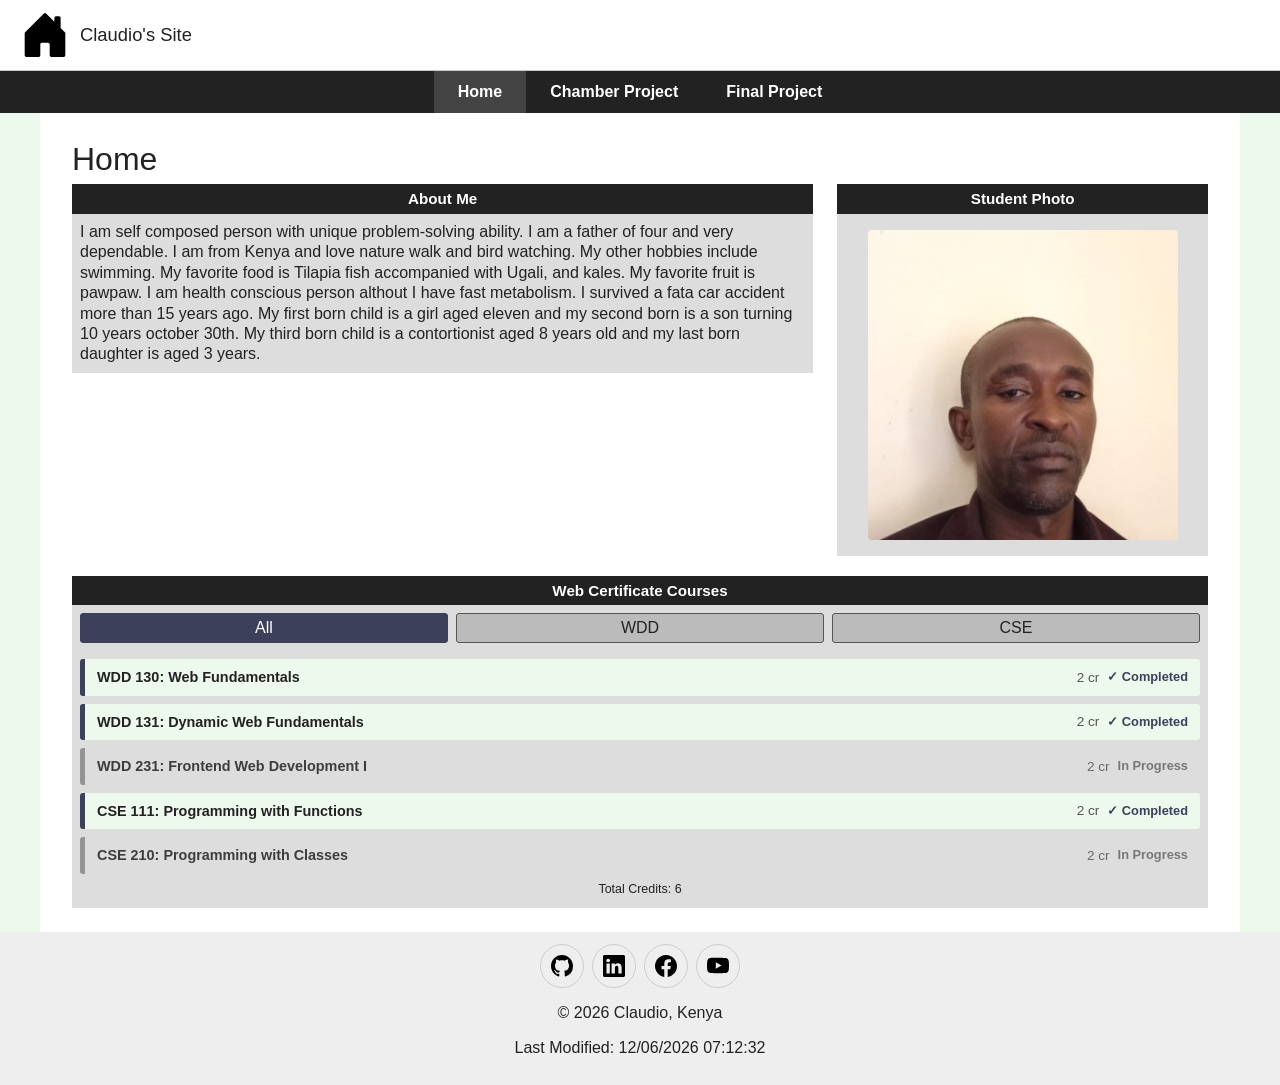
==== index.html @ 4e55e078 "week2assignment" ====
<!DOCTYPE html>
<html lang="en">
<head>
    <meta charset="UTF-8">
    <meta name="viewport" content="width=device-width, initial-scale=1.0">
    <title>Claudio's Site</title>

    <link rel="stylesheet" href="styles/normalize.css">
    <link rel="stylesheet" href="styles/base.css">
    <link rel="stylesheet" href="styles/larger.css">
    <link rel="icon" href="favicon.ico">

    <!-- Open Graph meta tags for Facebook -->
    <meta property="og:title" content="Claudio's Site">
    <meta property="og:description" content="Home page of Claudio, a web development student from Kenya sharing his about me page and web certificate coursework.">
    <meta property="og:image" content="https://lolkipayangi.github.io/images/profile_compressed.jpg">
    <meta property="og:url" content="https://lolkipayangi.github.io/index.html">
</head>

<body>
    <header>
        <div class="logo">
            <img src="images/home.svg" alt="Site logo" width="512" height="512">
            <span>Claudio's Site</span>
        </div>

        <button class="hamburger" id="menuToggle" aria-label="Open menu" aria-expanded="false"></button>
    </header>

    <!-- substitute for "desktop-links" -->
    <nav class="navigation">
        <ul>
            <li class="current"><a href="#" aria-current="page">Home</a></li>
            <li><a href="#">Chamber Project</a></li>
            <li><a href="#">Final Project</a></li>
        </ul>
    </nav>
    

    <main>
        <h1>Home</h1>

        <section class="content-grid">
            <div class="about-section">
                <h2>About Me</h2>
                <div class="about-content">
                    <p>
                        I am self composed person with unique problem-solving 
                        ability. I am a father of four and very dependable. 
                        I am from Kenya and love nature walk and bird watching. 
                        My other hobbies include swimming. My favorite food is 
                        Tilapia fish accompanied with Ugali, and kales. My favorite 
                        fruit is pawpaw. I am health conscious person althout I have
                        fast metabolism. I survived a fata car accident more than 
                        15 years ago. My first born child is a girl aged eleven and 
                        my second born is a son turning 10 years october 30th. My third
                        born child is a contortionist aged 8 years old and my last
                        born daughter is aged 3 years. 
                    </p>
                </div>
            </div>

            <div class="photo-section">
                <h2>Student Photo</h2>
                <div class="photo-container">
                    <img src="images/profile_compressed.jpg" alt="Student photo">
                </div>
            </div>
        </section>

        <section class="courses-section">
            <h2>Web Certificate Courses</h2>

            <div class="course-buttons">
                <button type="button" id="all-btn" class="active">All</button>
                <button type="button" id="wdd-btn">WDD</button>
                <button type="button" id="cse-btn">CSE</button>
            </div>


            <div id="course-list"></div>

            <p class="course-count">
                Total Credits: <span id="total-credits">0</span>
            </p>
        </section>
    </main>

    <footer>
        <div class="social">
            <a href="https://github.com/lolkipayangi" target="_blank">
                <img src="images/github.svg" alt="GitHub" width="16" height="16">
            </a>
            <a href="https://www.linkedin.com/in/lolkipayangi/" target="_blank">
                <img src="images/linkedin.svg" alt="LinkedIn" width="16" height="16">
            </a>
            <a href="https://www.facebook.com/lolkipayangi" target="_blank">
                <img src="images/facebook.svg" alt="Facebook" width="16" height="16">
            </a>
            <a href="https://www.youtube.com/lolkipayangi" target="_blank">
                <img src="images/youtube.svg" alt="YouTube" width="16" height="16">
            </a>
        </div>

        <p>&copy; <span id="currentyear"></span> Claudio, Kenya</p>
        <p id="lastModified"></p>
        
    </footer>

    <script src="scripts/navigation.js"></script>
    <script src="scripts/courselist.js"></script>
</body>
</html>
---- styles/base.css ----
* {
            box-sizing: border-box;
        }

        body {
            margin: 0;
            font-family: Arial, Helvetica, sans-serif;
            background: #eef9ee;
            color: #222;
        }

        header {
            background: #fff;
            border-bottom: 1px solid #ccc;
            display: flex;
            align-items: center;
        }

        .logo {
            min-height: 60px;
            display: flex;
            align-items: center;
            padding: 8px 12px;
            gap: 10px;
        }

        .logo img {
            width: 50px;
            height: 50px;
            object-fit: contain;
        }

        .logo span {
            flex: 1;
            font-size: 1.15rem;
        }
/********************* hamburger ******************/
        .hamburger {
            border: none;
            background: none;
            color: #3d405b;
            cursor: pointer;
            min-width: 44px;
            min-height: 44px;
            margin-left: auto;
            margin-right: 8px;
            flex-shrink: 0;
        }

        .hamburger::before {
            content: "\2630";
            font-size: 2rem;
        }

        .hamburger.show::before {
            content: "\00D7";
            font-size: 2rem;
        }

        .navigation {
            width: 100%;
            background: #222;
            display: none;
        }

        .navigation.show {
            display: block;
        }

        .navigation ul {
            list-style: none;
            padding: 0;
            margin: 0;
        }

        .navigation li {
            border-bottom: 1px solid #000;
        }

        .navigation a {
            display: block;
            padding: 11px 10px;
            color: #fff;
            text-decoration: none;
            font-weight: 700;
        }

        .navigation li.current a,
        .navigation a:hover {
            background: #444;
        }

        main {
            width: 100%;
            max-width: 1200px;
            margin: 0 auto;
            padding: 10px 12px 20px;
            background: #fff;
        }

        h1 {
            font-size: 1.5rem;
            font-weight: 400;
            margin: 4px 0 6px;
        }

        .content-grid {
            display: grid;
            grid-template-columns: 1fr;
            gap: 14px;
        }

        .about-section,
        .photo-section,
        .courses-section {
            background: #ddd;
        }

        section h2 {
            margin: 0;
            padding: 6px 8px;
            background: #222;
            color: #fff;
            text-align: center;
            font-size: 0.95rem;
        }

        .about-content {
            padding: 8px;
            line-height: 1.28;
            font-size: 0.92rem;
        }

        .about-content p {
            margin: 0;
        }

        .photo-container {
            min-height: 250px;
            display: flex;
            justify-content: center;
            align-items: center;
            padding: 16px;
        }

        .photo-container img {
            display: block;
            width: min(100%, 310px);
            max-height: 310px;
            object-fit: cover;
            border-radius: 4px;
        }

        .courses-section {
            margin-top: 14px;
            padding-bottom: 4px;
        }

        .course-buttons {
            display: grid;
            grid-template-columns: repeat(3, 1fr);
            gap: 8px;
            padding: 8px;
        }

        .course-buttons button {
            min-height: 30px;
            border: 1px solid #555;
            border-radius: 3px;
            background: #bbb;
            color: #222;
            cursor: pointer;
        }

        .course-buttons button:nth-child(n + 4) {
            grid-column: 1 / -1;
            border-radius: 0;
        }

        .course-buttons button.active {
            background: #3d405b;
            color: #fff;
            border-color: #3d405b;
        }

        #course-list {
            display: flex;
            flex-direction: column;
            gap: 8px;
            padding: 8px;
        }

        .course-card {
            display: flex;
            justify-content: space-between;
            align-items: center;
            gap: 8px;
            padding: 10px 12px;
            border-radius: 3px;
            border-left: 5px solid #bbb;
            background: #fff;
            font-size: 0.9rem;
        }

        .course-card.completed {
            background: #eef9ee;
            border-left-color: #3d405b;
        }

        .course-card.not-completed {
            background: #ddd;
            border-left-color: #888;
            opacity: 0.85;
        }

        .course-title {
            flex: 1;
            font-weight: 700;
        }

        .course-credits {
            color: #555;
            font-size: 0.85rem;
        }

        .course-status {
            font-size: 0.8rem;
            font-weight: 700;
            white-space: nowrap;
        }

        .course-card.completed .course-status {
            color: #3d405b;
        }

        .course-card.not-completed .course-status {
            color: #666;
        }

        .course-count {
            margin: 0;
            padding: 0 8px 8px;
            text-align: center;
            font-size: 0.78rem;
        }
/*****************************FOOTER********************/

        footer {
            background-color: #eee;
            padding: 1rem 10px;
            text-align: center;
           
        }

.social {
        display: flex;
        justify-content: center;
        column-gap: 8px;
    }

.social a {
    display: flex;
    justify-content: center;
    align-items: center;
    width: 44px;
    height: 44px;
    border: #ccc solid 1px;
    border-radius: 22px;
    
}
.social img {
    width: 22px;
    height: 22px;

}
.social a:hover {
    background-color: #ddd;
}
---- styles/larger.css ----
@media (min-width: 700px) {
            .hamburger {
                display: none;
            }

            .navigation {
                display: block;
            }

            .logo {
                padding: 10px 20px;
            }

            .navigation ul {
                display: flex;
                justify-content: center;
            }

            .navigation li {
                border-bottom: 0;
            }

            .navigation a {
                padding: 12px 24px;
            }

            main {
                padding: 20px;
            }

            h1 {
                font-size: 2rem;
            }

            .content-grid {
                grid-template-columns: 2fr 1fr;
                align-items: start;
            }

            .courses-section {
                margin-top: 20px;
            }

            .course-buttons {
                grid-template-columns: repeat(3, 1fr);
            }

            .course-buttons button:nth-child(n + 4) {
                grid-column: auto;
            }

            footer {
                padding: 12px 20px;
            }
        }

        @media (min-width: 1000px) {
            main {
                padding: 24px 32px;
            }

            .content-grid {
                grid-template-columns: 2fr 1fr;
                gap: 24px;
            }

            .about-content {
                font-size: 1rem;
            }
        }
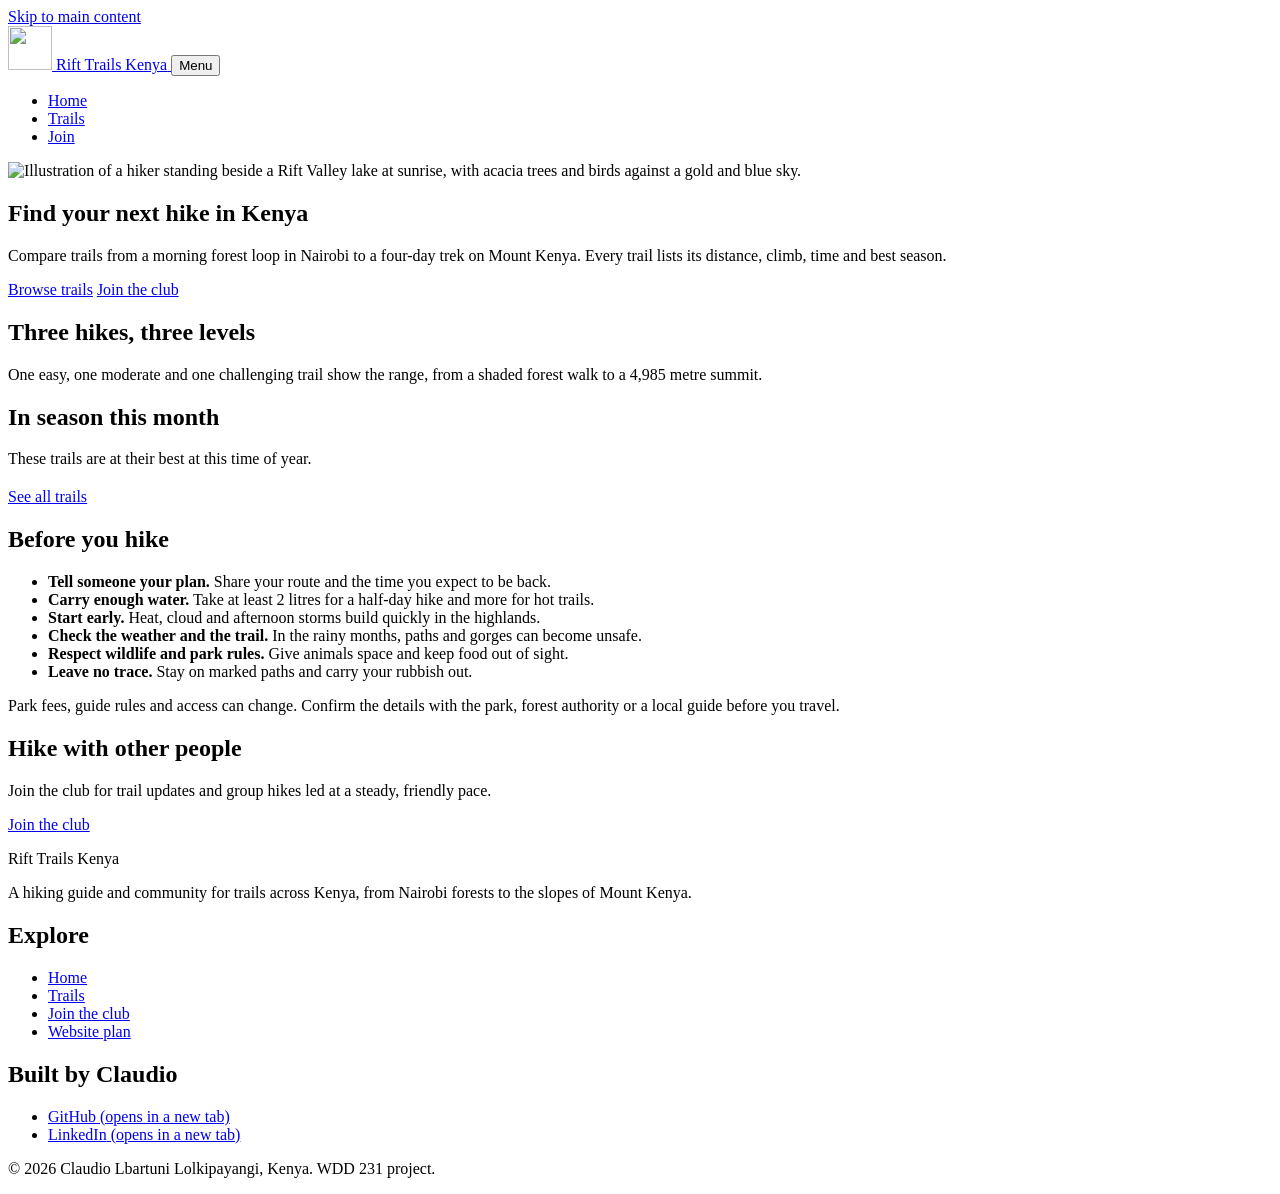
==== commit c8775999: "my final project" ====
--- a/index.html
+++ b/index.html
@@ -1,113 +1,131 @@
 <!DOCTYPE html>
 <html lang="en">
 <head>
-    <meta charset="UTF-8">
-    <meta name="viewport" content="width=device-width, initial-scale=1.0">
-    <title>Claudio's Site</title>
+  <meta charset="utf-8">
+  <meta name="viewport" content="width=device-width, initial-scale=1">
+  <title>Rift Trails Kenya | Hiking trails and club</title>
+  <meta name="description" content="Find hiking trails across Kenya, with the difficulty, distance, climb and best season for each, and join a community of hikers.">
+  <meta name="author" content="Claudio Lbartuni Lolkipayangi">
+  <meta name="theme-color" content="#0f3b4c">
+  <link rel="icon" href="favicon.svg" type="image/svg+xml">
+  <link rel="preconnect" href="https://fonts.googleapis.com">
+  <link rel="preconnect" href="https://fonts.gstatic.com" crossorigin>
+  <link href="https://fonts.googleapis.com/css2?family=Bitter:wght@600;700&family=Source+Sans+3:wght@400;600&display=swap" rel="stylesheet">
+  <link rel="stylesheet" href="styles/main.css">
+  <script>document.documentElement.classList.add('js');</script>
+</head>
+<body>
+  <a class="skip-link" href="#main">Skip to main content</a>
+  <header class="site-header">
+    <div class="header-inner">
+      <a class="brand" href="index.html">
+        <img src="images/logo.svg" alt="" width="44" height="44">
+        <span>Rift Trails Kenya</span>
+      </a>
+      <button class="menu-toggle" id="menuToggle" type="button" aria-expanded="false" aria-controls="site-nav">
+        <span class="visually-hidden">Menu</span>
+        <span class="menu-icon" aria-hidden="true"></span>
+      </button>
+      <nav class="site-nav" id="site-nav" aria-label="Main">
+      <ul>
+        <li><a href="index.html" aria-current="page">Home</a></li>
+        <li><a href="trails.html">Trails</a></li>
+        <li><a href="join.html">Join</a></li>
+      </ul>
+      </nav>
+    </div>
+  </header>
 
-    <link rel="stylesheet" href="styles/normalize.css">
-    <link rel="stylesheet" href="styles/base.css">
-    <link rel="stylesheet" href="styles/larger.css">
-    <link rel="icon" href="favicon.ico">
+  <main id="main">
+    <section class="hero" aria-labelledby="hero-title">
+      <div class="hero-media">
+        <img src="images/hero.svg" alt="Illustration of a hiker standing beside a Rift Valley lake at sunrise, with acacia trees and birds against a gold and blue sky." width="1600" height="720" fetchpriority="high">
+      </div>
+      <div class="hero-panel">
+        <h1 id="hero-title">Find your next hike in Kenya</h1>
+        <p>Compare trails from a morning forest loop in Nairobi to a four-day trek on Mount Kenya. Every trail lists its distance, climb, time and best season.</p>
+        <div class="hero-actions">
+          <a class="btn btn--primary" href="trails.html">Browse trails</a>
+          <a class="btn btn--light" href="join.html">Join the club</a>
+        </div>
+      </div>
+    </section>
 
-    <!-- Open Graph meta tags for Facebook -->
-    <meta property="og:title" content="Claudio's Site">
-    <meta property="og:description" content="Home page of Claudio, a web development student from Kenya sharing his about me page and web certificate coursework.">
-    <meta property="og:image" content="https://lolkipayangi.github.io/images/profile_compressed.jpg">
-    <meta property="og:url" content="https://lolkipayangi.github.io/index.html">
-</head>
+    <div class="wrap">
+      <p id="visit-message" class="visit-message" role="status" hidden></p>
 
-<body>
-    <header>
-        <div class="logo">
-            <img src="images/home.svg" alt="Site logo" width="512" height="512">
-            <span>Claudio's Site</span>
+      <section class="section" aria-labelledby="featured-title">
+        <h2 id="featured-title">Three hikes, three levels</h2>
+        <p class="lede">One easy, one moderate and one challenging trail show the range, from a shaded forest walk to a 4,985 metre summit.</p>
+        <ul id="featured-trails" class="card-grid card-grid--three">
+          <noscript><li><p class="notice">The trail highlights need JavaScript. You can still <a href="trails.html">browse all trails</a>.</p></li></noscript>
+        </ul>
+      </section>
+
+      <section class="section" aria-labelledby="season-title">
+        <h2 id="season-title">In season this month</h2>
+        <p id="season-intro" class="lede">These trails are at their best at this time of year.</p>
+        <ul id="season-trails" class="trail-list"></ul>
+        <p style="margin-top:1.25rem"><a class="btn" href="trails.html">See all trails</a></p>
+      </section>
+
+      <section id="saved-section" class="section" aria-labelledby="saved-title" hidden>
+        <h2 id="saved-title">Your saved trails</h2>
+        <p>These trails are stored in this browser, so you can find them again next time.</p>
+        <ul id="saved-trails" class="trail-list"></ul>
+      </section>
+
+      <section class="section" aria-labelledby="safety-title">
+        <h2 id="safety-title">Before you hike</h2>
+        <ul class="checklist">
+          <li><strong>Tell someone your plan.</strong> Share your route and the time you expect to be back.</li>
+          <li><strong>Carry enough water.</strong> Take at least 2 litres for a half-day hike and more for hot trails.</li>
+          <li><strong>Start early.</strong> Heat, cloud and afternoon storms build quickly in the highlands.</li>
+          <li><strong>Check the weather and the trail.</strong> In the rainy months, paths and gorges can become unsafe.</li>
+          <li><strong>Respect wildlife and park rules.</strong> Give animals space and keep food out of sight.</li>
+          <li><strong>Leave no trace.</strong> Stay on marked paths and carry your rubbish out.</li>
+        </ul>
+        <p>Park fees, guide rules and access can change. Confirm the details with the park, forest authority or a local guide before you travel.</p>
+      </section>
+    </div>
+
+    <section class="cta-band" aria-labelledby="cta-title">
+      <div class="wrap">
+        <div>
+          <h2 id="cta-title">Hike with other people</h2>
+          <p>Join the club for trail updates and group hikes led at a steady, friendly pace.</p>
         </div>
+        <a class="btn btn--primary" href="join.html">Join the club</a>
+      </div>
+    </section>
+  </main>
 
-        <button class="hamburger" id="menuToggle" aria-label="Open menu" aria-expanded="false"></button>
-    </header>
+  <footer class="site-footer">
+    <div class="footer-inner">
+      <div>
+        <p class="footer-name">Rift Trails Kenya</p>
+        <p>A hiking guide and community for trails across Kenya, from Nairobi forests to the slopes of Mount Kenya.</p>
+      </div>
+      <nav aria-label="Footer">
+        <h2>Explore</h2>
+        <ul>
+          <li><a href="index.html">Home</a></li>
+          <li><a href="trails.html">Trails</a></li>
+          <li><a href="join.html">Join the club</a></li>
+          <li><a href="siteplan.html">Website plan</a></li>
+        </ul>
+      </nav>
+      <div>
+        <h2>Built by Claudio</h2>
+        <ul>
+          <li><a href="https://github.com/lolkipayangi" target="_blank" rel="noopener noreferrer">GitHub<span class="visually-hidden"> (opens in a new tab)</span></a></li>
+          <li><a href="https://www.linkedin.com/in/lolkipayangi/" target="_blank" rel="noopener noreferrer">LinkedIn<span class="visually-hidden"> (opens in a new tab)</span></a></li>
+        </ul>
+      </div>
+      <p class="legal">&copy; <span id="currentyear">2026</span> Claudio Lbartuni Lolkipayangi, Kenya. WDD 231 project. <span id="lastModified"></span></p>
+    </div>
+  </footer>
 
-    <!-- substitute for "desktop-links" -->
-    <nav class="navigation">
-        <ul>
-            <li class="current"><a href="#" aria-current="page">Home</a></li>
-            <li><a href="#">Chamber Project</a></li>
-            <li><a href="#">Final Project</a></li>
-        </ul>
-    </nav>
-    
-
-    <main>
-        <h1>Home</h1>
-
-        <section class="content-grid">
-            <div class="about-section">
-                <h2>About Me</h2>
-                <div class="about-content">
-                    <p>
-                        I am self composed person with unique problem-solving 
-                        ability. I am a father of four and very dependable. 
-                        I am from Kenya and love nature walk and bird watching. 
-                        My other hobbies include swimming. My favorite food is 
-                        Tilapia fish accompanied with Ugali, and kales. My favorite 
-                        fruit is pawpaw. I am health conscious person althout I have
-                        fast metabolism. I survived a fata car accident more than 
-                        15 years ago. My first born child is a girl aged eleven and 
-                        my second born is a son turning 10 years october 30th. My third
-                        born child is a contortionist aged 8 years old and my last
-                        born daughter is aged 3 years. 
-                    </p>
-                </div>
-            </div>
-
-            <div class="photo-section">
-                <h2>Student Photo</h2>
-                <div class="photo-container">
-                    <img src="images/profile_compressed.jpg" alt="Student photo">
-                </div>
-            </div>
-        </section>
-
-        <section class="courses-section">
-            <h2>Web Certificate Courses</h2>
-
-            <div class="course-buttons">
-                <button type="button" id="all-btn" class="active">All</button>
-                <button type="button" id="wdd-btn">WDD</button>
-                <button type="button" id="cse-btn">CSE</button>
-            </div>
-
-
-            <div id="course-list"></div>
-
-            <p class="course-count">
-                Total Credits: <span id="total-credits">0</span>
-            </p>
-        </section>
-    </main>
-
-    <footer>
-        <div class="social">
-            <a href="https://github.com/lolkipayangi" target="_blank">
-                <img src="images/github.svg" alt="GitHub" width="16" height="16">
-            </a>
-            <a href="https://www.linkedin.com/in/lolkipayangi/" target="_blank">
-                <img src="images/linkedin.svg" alt="LinkedIn" width="16" height="16">
-            </a>
-            <a href="https://www.facebook.com/lolkipayangi" target="_blank">
-                <img src="images/facebook.svg" alt="Facebook" width="16" height="16">
-            </a>
-            <a href="https://www.youtube.com/lolkipayangi" target="_blank">
-                <img src="images/youtube.svg" alt="YouTube" width="16" height="16">
-            </a>
-        </div>
-
-        <p>&copy; <span id="currentyear"></span> Claudio, Kenya</p>
-        <p id="lastModified"></p>
-        
-    </footer>
-
-    <script src="scripts/navigation.js"></script>
-    <script src="scripts/courselist.js"></script>
+  <script type="module" src="scripts/home.js"></script>
 </body>
 </html>
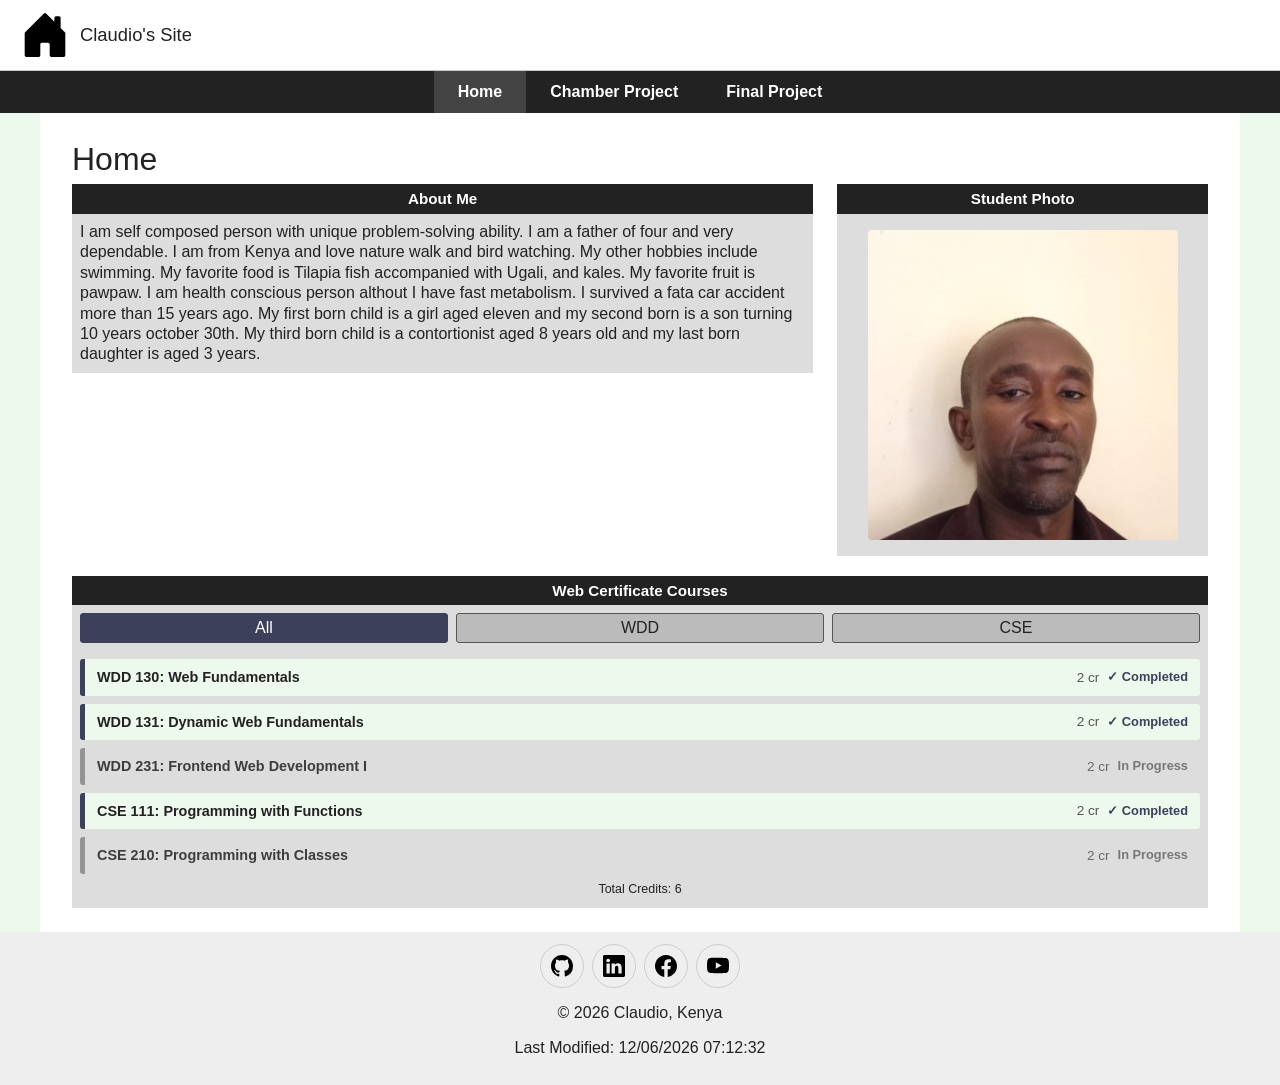
==== commit 1f3d8f37: "recovered original html" ====
--- a/index.html
+++ b/index.html
@@ -1,131 +1,113 @@
 <!DOCTYPE html>
 <html lang="en">
 <head>
-  <meta charset="utf-8">
-  <meta name="viewport" content="width=device-width, initial-scale=1">
-  <title>Rift Trails Kenya | Hiking trails and club</title>
-  <meta name="description" content="Find hiking trails across Kenya, with the difficulty, distance, climb and best season for each, and join a community of hikers.">
-  <meta name="author" content="Claudio Lbartuni Lolkipayangi">
-  <meta name="theme-color" content="#0f3b4c">
-  <link rel="icon" href="favicon.svg" type="image/svg+xml">
-  <link rel="preconnect" href="https://fonts.googleapis.com">
-  <link rel="preconnect" href="https://fonts.gstatic.com" crossorigin>
-  <link href="https://fonts.googleapis.com/css2?family=Bitter:wght@600;700&family=Source+Sans+3:wght@400;600&display=swap" rel="stylesheet">
-  <link rel="stylesheet" href="styles/main.css">
-  <script>document.documentElement.classList.add('js');</script>
+    <meta charset="UTF-8">
+    <meta name="viewport" content="width=device-width, initial-scale=1.0">
+    <title>Claudio's Site</title>
+
+    <link rel="stylesheet" href="styles/normalize.css">
+    <link rel="stylesheet" href="styles/base.css">
+    <link rel="stylesheet" href="styles/larger.css">
+    <link rel="icon" href="favicon.ico">
+
+    <!-- Open Graph meta tags for Facebook -->
+    <meta property="og:title" content="Claudio's Site">
+    <meta property="og:description" content="Home page of Claudio, a web development student from Kenya sharing his about me page and web certificate coursework.">
+    <meta property="og:image" content="https://lolkipayangi.github.io/images/profile_compressed.jpg">
+    <meta property="og:url" content="https://lolkipayangi.github.io/index.html">
 </head>
+
 <body>
-  <a class="skip-link" href="#main">Skip to main content</a>
-  <header class="site-header">
-    <div class="header-inner">
-      <a class="brand" href="index.html">
-        <img src="images/logo.svg" alt="" width="44" height="44">
-        <span>Rift Trails Kenya</span>
-      </a>
-      <button class="menu-toggle" id="menuToggle" type="button" aria-expanded="false" aria-controls="site-nav">
-        <span class="visually-hidden">Menu</span>
-        <span class="menu-icon" aria-hidden="true"></span>
-      </button>
-      <nav class="site-nav" id="site-nav" aria-label="Main">
-      <ul>
-        <li><a href="index.html" aria-current="page">Home</a></li>
-        <li><a href="trails.html">Trails</a></li>
-        <li><a href="join.html">Join</a></li>
-      </ul>
-      </nav>
-    </div>
-  </header>
+    <header>
+        <div class="logo">
+            <img src="images/home.svg" alt="Site logo" width="512" height="512">
+            <span>Claudio's Site</span>
+        </div>
 
-  <main id="main">
-    <section class="hero" aria-labelledby="hero-title">
-      <div class="hero-media">
-        <img src="images/hero.svg" alt="Illustration of a hiker standing beside a Rift Valley lake at sunrise, with acacia trees and birds against a gold and blue sky." width="1600" height="720" fetchpriority="high">
-      </div>
-      <div class="hero-panel">
-        <h1 id="hero-title">Find your next hike in Kenya</h1>
-        <p>Compare trails from a morning forest loop in Nairobi to a four-day trek on Mount Kenya. Every trail lists its distance, climb, time and best season.</p>
-        <div class="hero-actions">
-          <a class="btn btn--primary" href="trails.html">Browse trails</a>
-          <a class="btn btn--light" href="join.html">Join the club</a>
+        <button class="hamburger" id="menuToggle" aria-label="Open menu" aria-expanded="false"></button>
+    </header>
+
+    <!-- substitute for "desktop-links" -->
+    <nav class="navigation">
+        <ul>
+            <li class="current"><a href="#" aria-current="page">Home</a></li>
+            <li><a href="#">Chamber Project</a></li>
+            <li><a href="final/index.html">Final Project</a></li>
+        </ul>
+    </nav>
+    
+
+    <main>
+        <h1>Home</h1>
+
+        <section class="content-grid">
+            <div class="about-section">
+                <h2>About Me</h2>
+                <div class="about-content">
+                    <p>
+                        I am self composed person with unique problem-solving 
+                        ability. I am a father of four and very dependable. 
+                        I am from Kenya and love nature walk and bird watching. 
+                        My other hobbies include swimming. My favorite food is 
+                        Tilapia fish accompanied with Ugali, and kales. My favorite 
+                        fruit is pawpaw. I am health conscious person althout I have
+                        fast metabolism. I survived a fata car accident more than 
+                        15 years ago. My first born child is a girl aged eleven and 
+                        my second born is a son turning 10 years october 30th. My third
+                        born child is a contortionist aged 8 years old and my last
+                        born daughter is aged 3 years. 
+                    </p>
+                </div>
+            </div>
+
+            <div class="photo-section">
+                <h2>Student Photo</h2>
+                <div class="photo-container">
+                    <img src="images/profile_compressed.jpg" alt="Student photo">
+                </div>
+            </div>
+        </section>
+
+        <section class="courses-section">
+            <h2>Web Certificate Courses</h2>
+
+            <div class="course-buttons">
+                <button type="button" id="all-btn" class="active">All</button>
+                <button type="button" id="wdd-btn">WDD</button>
+                <button type="button" id="cse-btn">CSE</button>
+            </div>
+
+
+            <div id="course-list"></div>
+
+            <p class="course-count">
+                Total Credits: <span id="total-credits">0</span>
+            </p>
+        </section>
+    </main>
+
+    <footer>
+        <div class="social">
+            <a href="https://github.com/lolkipayangi" target="_blank">
+                <img src="images/github.svg" alt="GitHub" width="16" height="16">
+            </a>
+            <a href="https://www.linkedin.com/in/lolkipayangi/" target="_blank">
+                <img src="images/linkedin.svg" alt="LinkedIn" width="16" height="16">
+            </a>
+            <a href="https://www.facebook.com/lolkipayangi" target="_blank">
+                <img src="images/facebook.svg" alt="Facebook" width="16" height="16">
+            </a>
+            <a href="https://www.youtube.com/lolkipayangi" target="_blank">
+                <img src="images/youtube.svg" alt="YouTube" width="16" height="16">
+            </a>
         </div>
-      </div>
-    </section>
 
-    <div class="wrap">
-      <p id="visit-message" class="visit-message" role="status" hidden></p>
+        <p>&copy; <span id="currentyear"></span> Claudio, Kenya</p>
+        <p id="lastModified"></p>
+        
+    </footer>
 
-      <section class="section" aria-labelledby="featured-title">
-        <h2 id="featured-title">Three hikes, three levels</h2>
-        <p class="lede">One easy, one moderate and one challenging trail show the range, from a shaded forest walk to a 4,985 metre summit.</p>
-        <ul id="featured-trails" class="card-grid card-grid--three">
-          <noscript><li><p class="notice">The trail highlights need JavaScript. You can still <a href="trails.html">browse all trails</a>.</p></li></noscript>
-        </ul>
-      </section>
-
-      <section class="section" aria-labelledby="season-title">
-        <h2 id="season-title">In season this month</h2>
-        <p id="season-intro" class="lede">These trails are at their best at this time of year.</p>
-        <ul id="season-trails" class="trail-list"></ul>
-        <p style="margin-top:1.25rem"><a class="btn" href="trails.html">See all trails</a></p>
-      </section>
-
-      <section id="saved-section" class="section" aria-labelledby="saved-title" hidden>
-        <h2 id="saved-title">Your saved trails</h2>
-        <p>These trails are stored in this browser, so you can find them again next time.</p>
-        <ul id="saved-trails" class="trail-list"></ul>
-      </section>
-
-      <section class="section" aria-labelledby="safety-title">
-        <h2 id="safety-title">Before you hike</h2>
-        <ul class="checklist">
-          <li><strong>Tell someone your plan.</strong> Share your route and the time you expect to be back.</li>
-          <li><strong>Carry enough water.</strong> Take at least 2 litres for a half-day hike and more for hot trails.</li>
-          <li><strong>Start early.</strong> Heat, cloud and afternoon storms build quickly in the highlands.</li>
-          <li><strong>Check the weather and the trail.</strong> In the rainy months, paths and gorges can become unsafe.</li>
-          <li><strong>Respect wildlife and park rules.</strong> Give animals space and keep food out of sight.</li>
-          <li><strong>Leave no trace.</strong> Stay on marked paths and carry your rubbish out.</li>
-        </ul>
-        <p>Park fees, guide rules and access can change. Confirm the details with the park, forest authority or a local guide before you travel.</p>
-      </section>
-    </div>
-
-    <section class="cta-band" aria-labelledby="cta-title">
-      <div class="wrap">
-        <div>
-          <h2 id="cta-title">Hike with other people</h2>
-          <p>Join the club for trail updates and group hikes led at a steady, friendly pace.</p>
-        </div>
-        <a class="btn btn--primary" href="join.html">Join the club</a>
-      </div>
-    </section>
-  </main>
-
-  <footer class="site-footer">
-    <div class="footer-inner">
-      <div>
-        <p class="footer-name">Rift Trails Kenya</p>
-        <p>A hiking guide and community for trails across Kenya, from Nairobi forests to the slopes of Mount Kenya.</p>
-      </div>
-      <nav aria-label="Footer">
-        <h2>Explore</h2>
-        <ul>
-          <li><a href="index.html">Home</a></li>
-          <li><a href="trails.html">Trails</a></li>
-          <li><a href="join.html">Join the club</a></li>
-          <li><a href="siteplan.html">Website plan</a></li>
-        </ul>
-      </nav>
-      <div>
-        <h2>Built by Claudio</h2>
-        <ul>
-          <li><a href="https://github.com/lolkipayangi" target="_blank" rel="noopener noreferrer">GitHub<span class="visually-hidden"> (opens in a new tab)</span></a></li>
-          <li><a href="https://www.linkedin.com/in/lolkipayangi/" target="_blank" rel="noopener noreferrer">LinkedIn<span class="visually-hidden"> (opens in a new tab)</span></a></li>
-        </ul>
-      </div>
-      <p class="legal">&copy; <span id="currentyear">2026</span> Claudio Lbartuni Lolkipayangi, Kenya. WDD 231 project. <span id="lastModified"></span></p>
-    </div>
-  </footer>
-
-  <script type="module" src="scripts/home.js"></script>
+    <script src="scripts/navigation.js"></script>
+    <script src="scripts/courselist.js"></script>
 </body>
 </html>
--- a/styles/base.css
+++ b/styles/base.css
@@ -0,0 +1,279 @@
+* {
+            box-sizing: border-box;
+        }
+
+        body {
+            margin: 0;
+            font-family: Arial, Helvetica, sans-serif;
+            background: #eef9ee;
+            color: #222;
+        }
+
+        header {
+            background: #fff;
+            border-bottom: 1px solid #ccc;
+            display: flex;
+            align-items: center;
+        }
+
+        .logo {
+            min-height: 60px;
+            display: flex;
+            align-items: center;
+            padding: 8px 12px;
+            gap: 10px;
+        }
+
+        .logo img {
+            width: 50px;
+            height: 50px;
+            object-fit: contain;
+        }
+
+        .logo span {
+            flex: 1;
+            font-size: 1.15rem;
+        }
+/********************* hamburger ******************/
+        .hamburger {
+            border: none;
+            background: none;
+            color: #3d405b;
+            cursor: pointer;
+            min-width: 44px;
+            min-height: 44px;
+            margin-left: auto;
+            margin-right: 8px;
+            flex-shrink: 0;
+        }
+
+        .hamburger::before {
+            content: "\2630";
+            font-size: 2rem;
+        }
+
+        .hamburger.show::before {
+            content: "\00D7";
+            font-size: 2rem;
+        }
+
+        .navigation {
+            width: 100%;
+            background: #222;
+            display: none;
+        }
+
+        .navigation.show {
+            display: block;
+        }
+
+        .navigation ul {
+            list-style: none;
+            padding: 0;
+            margin: 0;
+        }
+
+        .navigation li {
+            border-bottom: 1px solid #000;
+        }
+
+        .navigation a {
+            display: block;
+            padding: 11px 10px;
+            color: #fff;
+            text-decoration: none;
+            font-weight: 700;
+        }
+
+        .navigation li.current a,
+        .navigation a:hover {
+            background: #444;
+        }
+
+        main {
+            width: 100%;
+            max-width: 1200px;
+            margin: 0 auto;
+            padding: 10px 12px 20px;
+            background: #fff;
+        }
+
+        h1 {
+            font-size: 1.5rem;
+            font-weight: 400;
+            margin: 4px 0 6px;
+        }
+
+        .content-grid {
+            display: grid;
+            grid-template-columns: 1fr;
+            gap: 14px;
+        }
+
+        .about-section,
+        .photo-section,
+        .courses-section {
+            background: #ddd;
+        }
+
+        section h2 {
+            margin: 0;
+            padding: 6px 8px;
+            background: #222;
+            color: #fff;
+            text-align: center;
+            font-size: 0.95rem;
+        }
+
+        .about-content {
+            padding: 8px;
+            line-height: 1.28;
+            font-size: 0.92rem;
+        }
+
+        .about-content p {
+            margin: 0;
+        }
+
+        .photo-container {
+            min-height: 250px;
+            display: flex;
+            justify-content: center;
+            align-items: center;
+            padding: 16px;
+        }
+
+        .photo-container img {
+            display: block;
+            width: min(100%, 310px);
+            max-height: 310px;
+            object-fit: cover;
+            border-radius: 4px;
+        }
+
+        .courses-section {
+            margin-top: 14px;
+            padding-bottom: 4px;
+        }
+
+        .course-buttons {
+            display: grid;
+            grid-template-columns: repeat(3, 1fr);
+            gap: 8px;
+            padding: 8px;
+        }
+
+        .course-buttons button {
+            min-height: 30px;
+            border: 1px solid #555;
+            border-radius: 3px;
+            background: #bbb;
+            color: #222;
+            cursor: pointer;
+        }
+
+        .course-buttons button:nth-child(n + 4) {
+            grid-column: 1 / -1;
+            border-radius: 0;
+        }
+
+        .course-buttons button.active {
+            background: #3d405b;
+            color: #fff;
+            border-color: #3d405b;
+        }
+
+        #course-list {
+            display: flex;
+            flex-direction: column;
+            gap: 8px;
+            padding: 8px;
+        }
+
+        .course-card {
+            display: flex;
+            justify-content: space-between;
+            align-items: center;
+            gap: 8px;
+            padding: 10px 12px;
+            border-radius: 3px;
+            border-left: 5px solid #bbb;
+            background: #fff;
+            font-size: 0.9rem;
+        }
+
+        .course-card.completed {
+            background: #eef9ee;
+            border-left-color: #3d405b;
+        }
+
+        .course-card.not-completed {
+            background: #ddd;
+            border-left-color: #888;
+            opacity: 0.85;
+        }
+
+        .course-title {
+            flex: 1;
+            font-weight: 700;
+        }
+
+        .course-credits {
+            color: #555;
+            font-size: 0.85rem;
+        }
+
+        .course-status {
+            font-size: 0.8rem;
+            font-weight: 700;
+            white-space: nowrap;
+        }
+
+        .course-card.completed .course-status {
+            color: #3d405b;
+        }
+
+        .course-card.not-completed .course-status {
+            color: #666;
+        }
+
+        .course-count {
+            margin: 0;
+            padding: 0 8px 8px;
+            text-align: center;
+            font-size: 0.78rem;
+        }
+/*****************************FOOTER********************/
+
+        footer {
+            background-color: #eee;
+            padding: 1rem 10px;
+            text-align: center;
+           
+        }
+
+.social {
+        display: flex;
+        justify-content: center;
+        column-gap: 8px;
+    }
+
+.social a {
+    display: flex;
+    justify-content: center;
+    align-items: center;
+    width: 44px;
+    height: 44px;
+    border: #ccc solid 1px;
+    border-radius: 22px;
+    
+}
+.social img {
+    width: 22px;
+    height: 22px;
+
+}
+.social a:hover {
+    background-color: #ddd;
+}
+
--- a/styles/larger.css
+++ b/styles/larger.css
@@ -0,0 +1,70 @@
+ @media (min-width: 700px) {
+            .hamburger {
+                display: none;
+            }
+
+            .navigation {
+                display: block;
+            }
+
+            .logo {
+                padding: 10px 20px;
+            }
+
+            .navigation ul {
+                display: flex;
+                justify-content: center;
+            }
+
+            .navigation li {
+                border-bottom: 0;
+            }
+
+            .navigation a {
+                padding: 12px 24px;
+            }
+
+            main {
+                padding: 20px;
+            }
+
+            h1 {
+                font-size: 2rem;
+            }
+
+            .content-grid {
+                grid-template-columns: 2fr 1fr;
+                align-items: start;
+            }
+
+            .courses-section {
+                margin-top: 20px;
+            }
+
+            .course-buttons {
+                grid-template-columns: repeat(3, 1fr);
+            }
+
+            .course-buttons button:nth-child(n + 4) {
+                grid-column: auto;
+            }
+
+            footer {
+                padding: 12px 20px;
+            }
+        }
+
+        @media (min-width: 1000px) {
+            main {
+                padding: 24px 32px;
+            }
+
+            .content-grid {
+                grid-template-columns: 2fr 1fr;
+                gap: 24px;
+            }
+
+            .about-content {
+                font-size: 1rem;
+            }
+        }
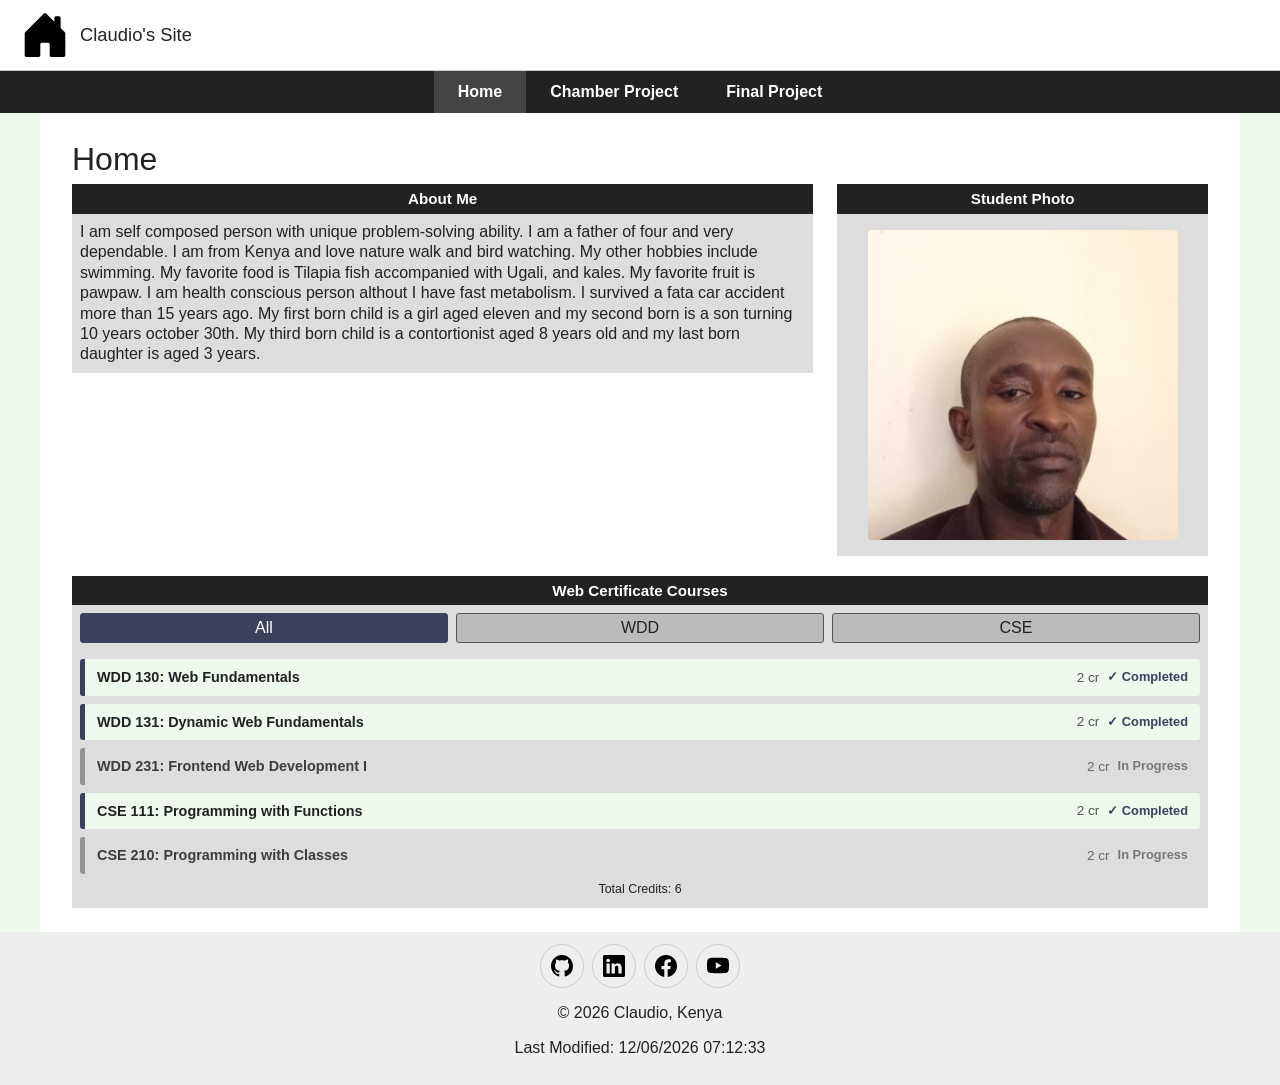
==== commit bf256009: "link to chamber project from home" ====
--- a/index.html
+++ b/index.html
@@ -31,8 +31,8 @@
     <nav class="navigation">
         <ul>
             <li class="current"><a href="#" aria-current="page">Home</a></li>
-            <li><a href="#">Chamber Project</a></li>
-            <li><a href="final/index.html">Final Project</a></li>
+            <li><a href="chamber/index.html">Chamber Project</a></li>
+            <li><a href="project/trails.html">Final Project</a></li>
         </ul>
     </nav>
     
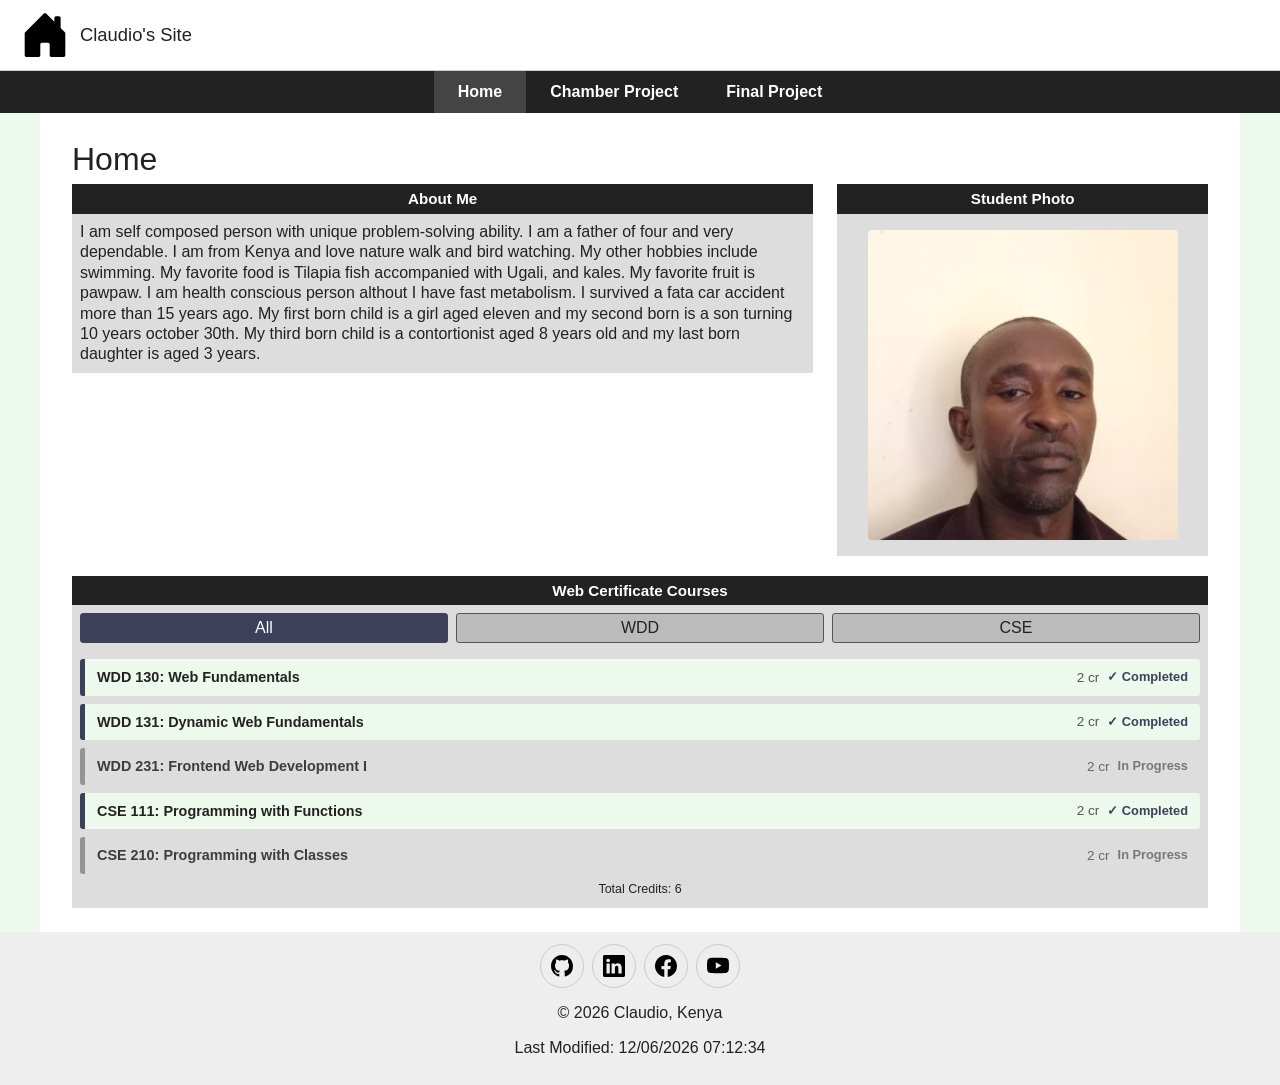
==== commit b4498059: "chamber home page link from home page" ====
--- a/index.html
+++ b/index.html
@@ -30,7 +30,7 @@
     <!-- substitute for "desktop-links" -->
     <nav class="navigation">
         <ul>
-            <li class="current"><a href="#" aria-current="page">Home</a></li>
+            <li class="current"><a href="index.html" aria-current="page">Home</a></li>
             <li><a href="chamber/index.html">Chamber Project</a></li>
             <li><a href="project/trails.html">Final Project</a></li>
         </ul>
